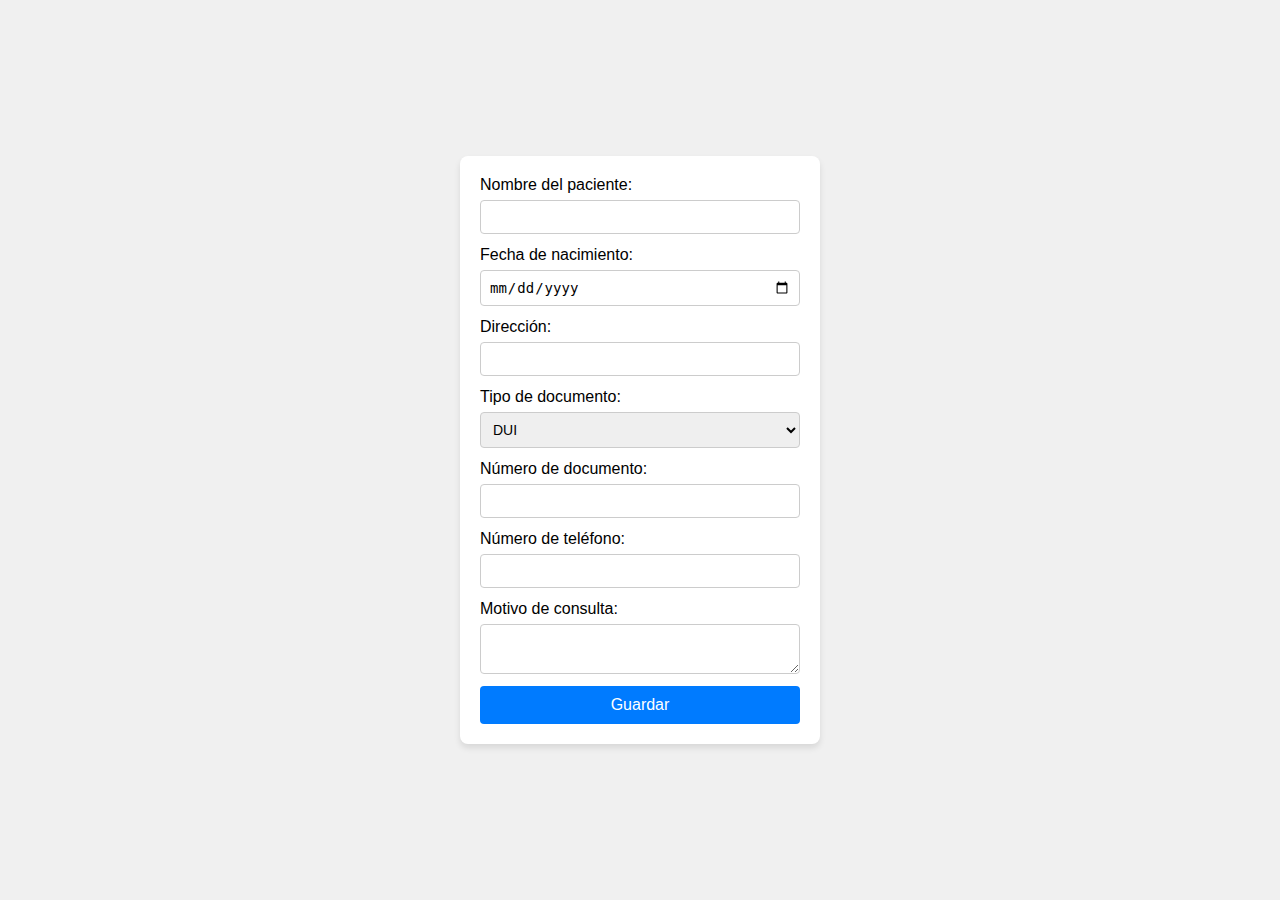
==== index.html @ f7aabfb9 "adding html and form style" ====
<!DOCTYPE html>
<html lang="en">
<head>
    <meta charset="UTF-8">
    <meta name="viewport" content="width=device-width, initial-scale=1.0">
    <link rel="stylesheet" href="/css/form.css">
    <title>Formulario</title>
</head>
<body>

  <div class ="form-container">

    <form class = "form">
      <label for="nombre">Nombre del paciente:</label>
      <input type="text" id="nombre" required>
      
        <label for="fechaNacimiento">Fecha de nacimiento:</label>
        <input type="date" id="fechaNacimiento" required>
      
        <label for="direccion">Dirección:</label>
        <input type="text" id="direccion" required>
      
        <label for="tipoDocumento">Tipo de documento:</label>
        <select id="tipoDocumento" required>
          <option value="DUI">DUI</option>
          <option value="Pasaporte">Pasaporte</option>
        </select>
      
        <label for="numeroDocumento">Número de documento:</label>
        <input type="text" id="numeroDocumento" required>
        
        <label for="telefono">Número de teléfono:</label>
        <input type="text" id="telefono" required>
        
        <label for="motivoConsulta">Motivo de consulta:</label>
        <textarea id="motivoConsulta" required></textarea>
        
        <button type="button" id="guardar">Guardar</button>
      </form>
    </div>
    
    </body>
</html>
---- css/form.css ----
* {
    margin: 0;
    padding: 0;
}

body {
    display: flex;
    justify-content: center;
    align-items: center;
    height: 100vh;
    background-color: #f0f0f0;
    font-family: Arial, sans-serif;
}

.form-container {
    width: 320px;
    background-color: #fff;
    padding: 20px;
    border-radius: 8px;
    box-shadow: 0px 4px 6px rgba(0, 0, 0, 0.1);
}

.form {
    display: flex;
    flex-flow: column;
}

label {
    margin-bottom: 6px;
}

input,
select,
textarea {
    padding: 8px;
    margin-bottom: 12px;
    border: 1px solid #ccc;
    border-radius: 4px;
    font-size: 14px;
}

button {
    padding: 10px;
    background-color: #007BFF;
    color: #fff;
    border: none;
    border-radius: 4px;
    cursor: pointer;
    font-size: 16px;
}

button:hover {
    background-color: #0056b3;
}
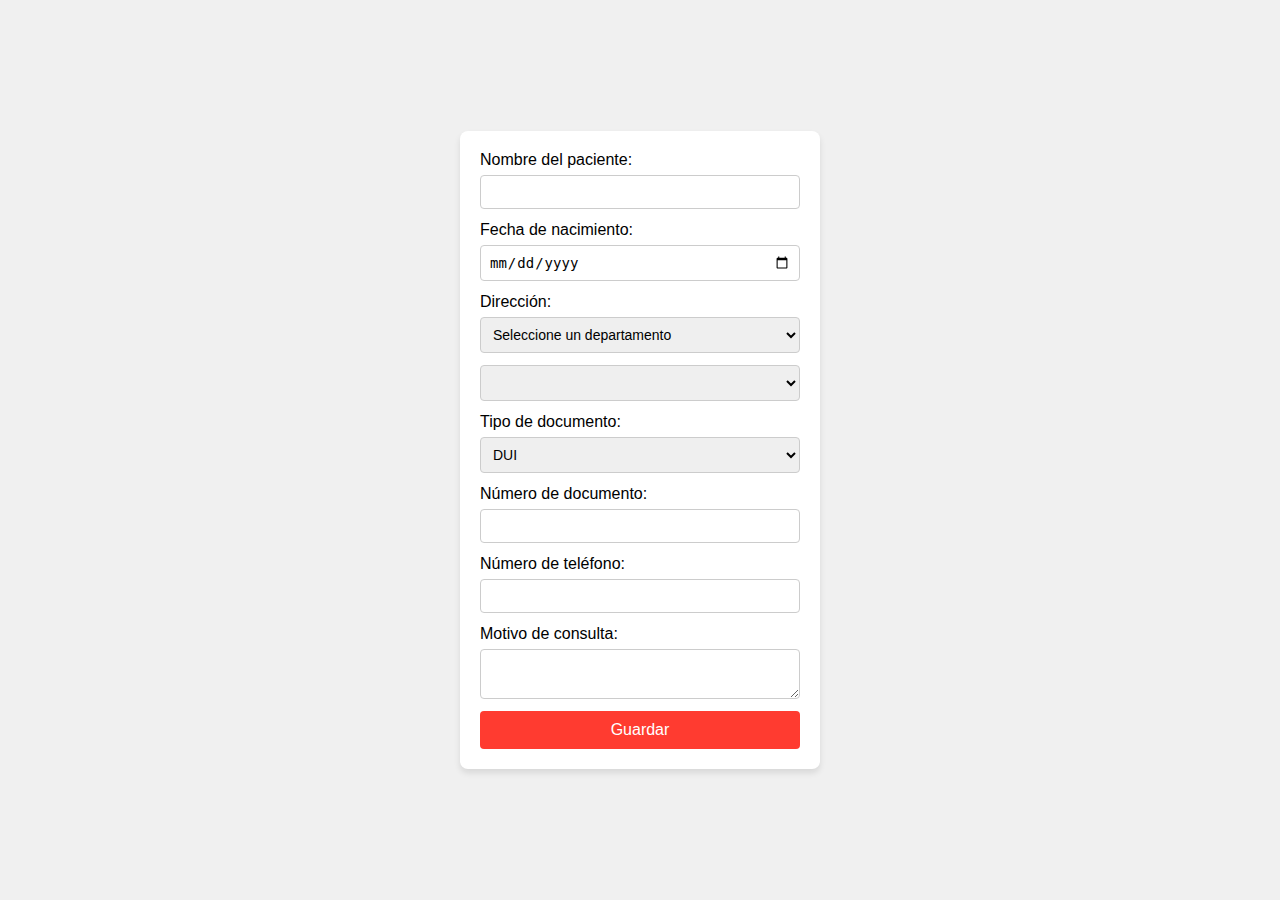
==== commit aece7d4a: "Modifying style, index.html and form.js" ====
--- a/index.html
+++ b/index.html
@@ -1,43 +1,47 @@
 <!DOCTYPE html>
-<html lang="en">
+<html lang="es">
 <head>
     <meta charset="UTF-8">
     <meta name="viewport" content="width=device-width, initial-scale=1.0">
-    <link rel="stylesheet" href="/css/form.css">
+    <link rel="stylesheet" href="css/form.css">
     <title>Formulario</title>
 </head>
 <body>
+    <div class="form-container">
+        <form class="form">
+            <label for="nombre">Nombre del paciente:</label>
+            <input type="text" id="nombre" required>
+            
+            <label for="fechaNacimiento">Fecha de nacimiento:</label>
+            <input type="date" id="fechaNacimiento" required>
+            
+            <label for="direccion">Dirección:</label>
+            <select id="departamento" required>
+                <option value="" disabled selected>Seleccione un departamento</option>
+            </select>
+            <select id="municipio" required>
+                <option value="" disabled selected>Seleccione un municipio</option>
+            </select>
+            
+            <label for="tipoDocumento">Tipo de documento:</label>
+            <select id="tipoDocumento" required>
+                <option value="DUI">DUI</option>
+                <option value="Pasaporte">Pasaporte</option>
+            </select>
+            
+            <label for="numeroDocumento">Número de documento:</label>
+            <input type="text" id="numeroDocumento" required>
+            
+            <label for="telefono">Número de teléfono:</label>
+            <input type="text" id="telefono" required>
+            
+            <label for="motivoConsulta">Motivo de consulta:</label>
+            <textarea id="motivoConsulta" required></textarea>
+            
+            <button type="button" id="guardar">Guardar</button>
+        </form>
+    </div>
+    <script src="js/form.js"></script>
+</body>
+</html>
 
-  <div class ="form-container">
-
-    <form class = "form">
-      <label for="nombre">Nombre del paciente:</label>
-      <input type="text" id="nombre" required>
-      
-        <label for="fechaNacimiento">Fecha de nacimiento:</label>
-        <input type="date" id="fechaNacimiento" required>
-      
-        <label for="direccion">Dirección:</label>
-        <input type="text" id="direccion" required>
-      
-        <label for="tipoDocumento">Tipo de documento:</label>
-        <select id="tipoDocumento" required>
-          <option value="DUI">DUI</option>
-          <option value="Pasaporte">Pasaporte</option>
-        </select>
-      
-        <label for="numeroDocumento">Número de documento:</label>
-        <input type="text" id="numeroDocumento" required>
-        
-        <label for="telefono">Número de teléfono:</label>
-        <input type="text" id="telefono" required>
-        
-        <label for="motivoConsulta">Motivo de consulta:</label>
-        <textarea id="motivoConsulta" required></textarea>
-        
-        <button type="button" id="guardar">Guardar</button>
-      </form>
-    </div>
-    
-    </body>
-</html>--- a/css/form.css
+++ b/css/form.css
@@ -41,7 +41,7 @@
 
 button {
     padding: 10px;
-    background-color: #007BFF;
+    background-color: #FF3B30;
     color: #fff;
     border: none;
     border-radius: 4px;
@@ -50,5 +50,5 @@
 }
 
 button:hover {
-    background-color: #0056b3;
+    background-color: #FF3B30;
 }
